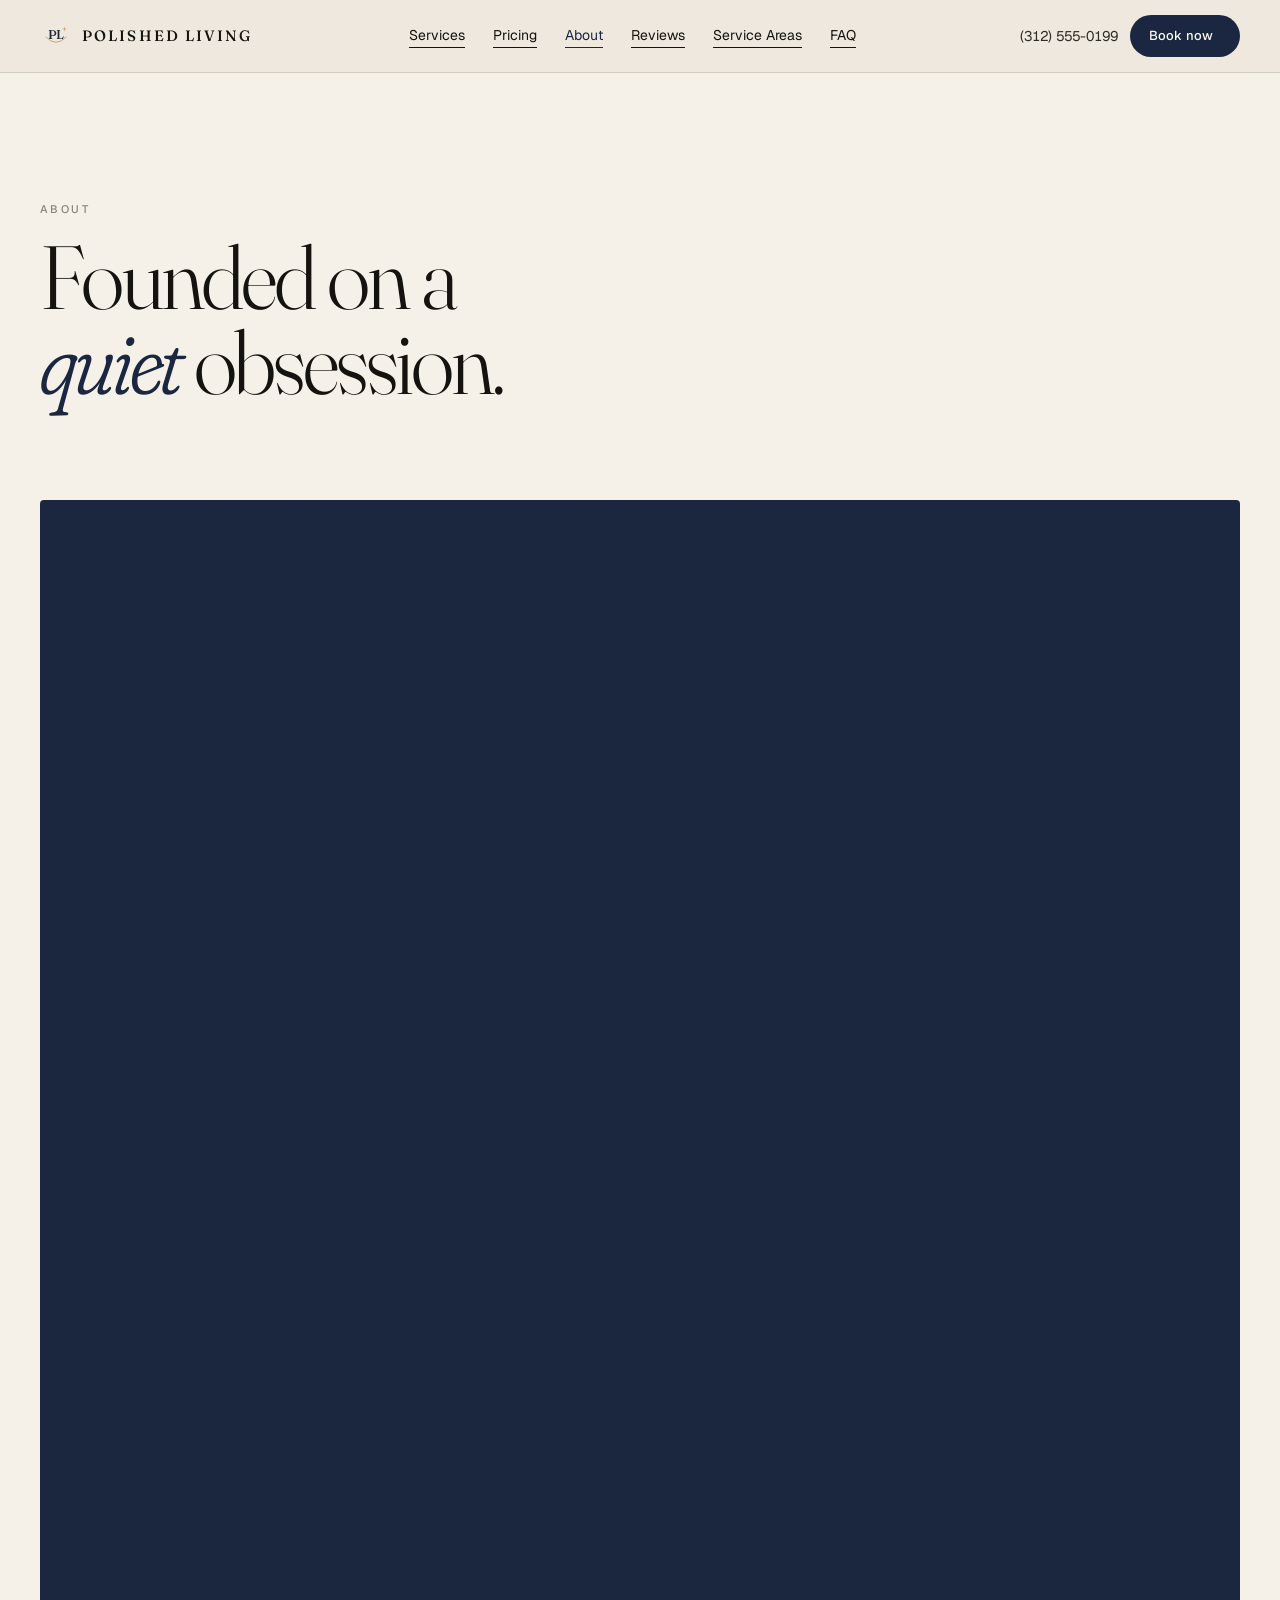
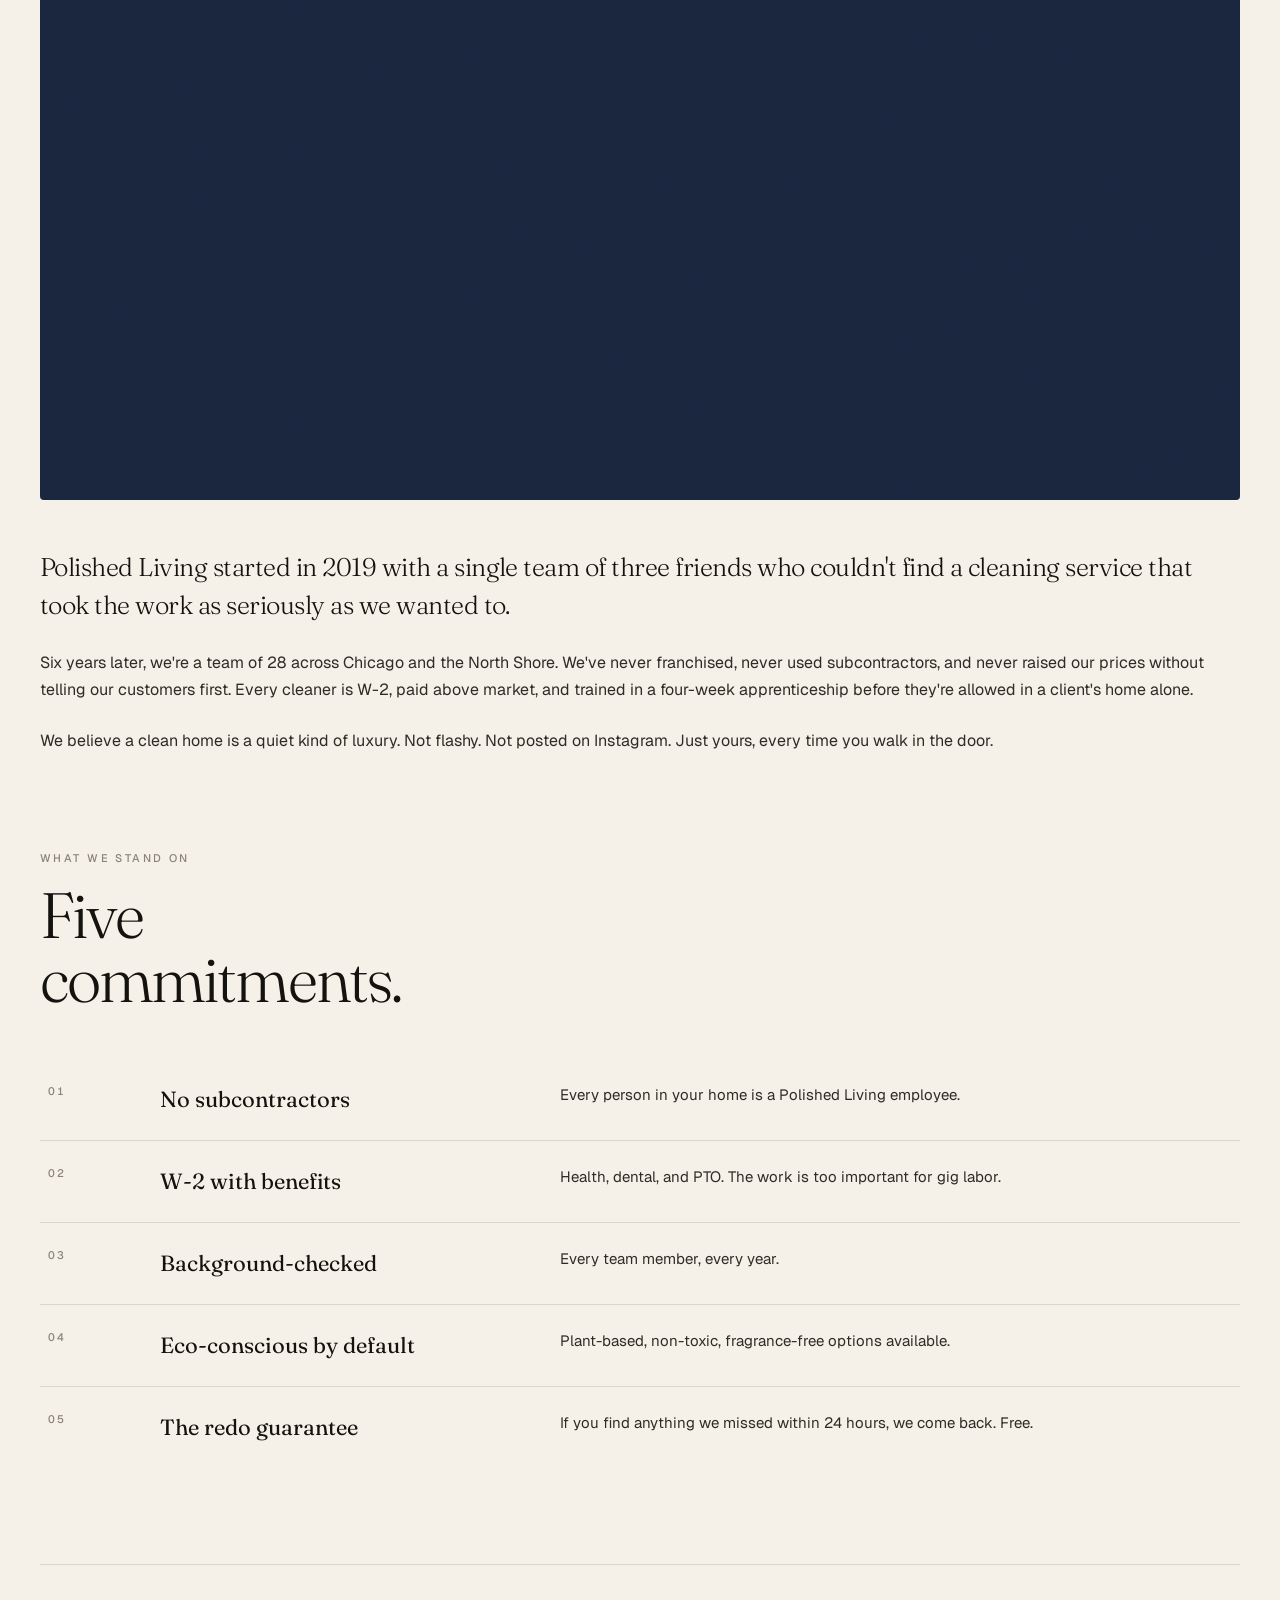
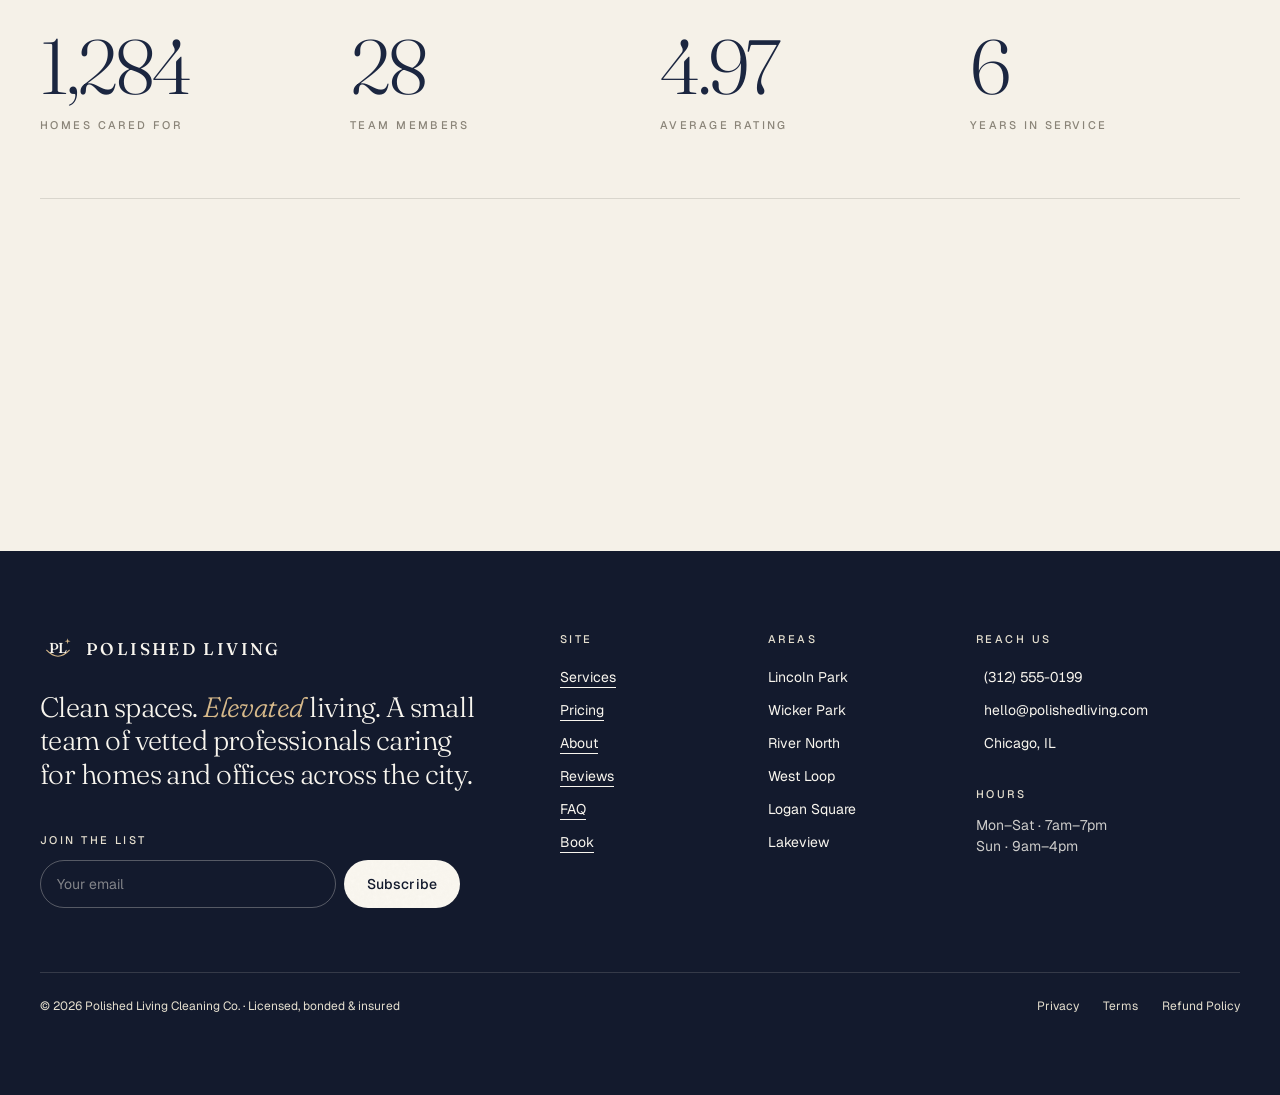
==== about.html @ 8c8fdf51 "Initial commit" ====
<!DOCTYPE html>
<html lang="en">
<head>
  <meta charset="UTF-8" />
  <meta name="viewport" content="width=device-width, initial-scale=1.0" />
  <title>About — Polished Living</title>
  <meta name="description" content="Polished Living started in 2019. We've never franchised, never used subcontractors, and never raised prices without telling customers first." />
  <link rel="stylesheet" href="styles.css" />
</head>
<body>
  <div id="nav"></div>

  <main>
    <section class="section">
      <div class="grid grid-12" style="margin-bottom: 96px;">
        <div style="grid-column: span 12;">
          <p class="eyebrow">About</p>
          <h1 class="display" style="margin-top: 16px;">Founded on a<br/><em class="serif-italic">quiet</em> obsession.</h1>
        </div>
      </div>

      <div class="grid grid-12" style="gap: 48px; margin-bottom: 96px;">
        <div style="grid-column: span 12;">
          <div class="grid" style="grid-template-columns: 1fr; gap: 48px;">
            <div class="about-photo grain">
              <img src="https://images.unsplash.com/photo-1521783988139-89397d761dce?w=800&auto=format&fit=crop&q=80" alt="" onerror="this.style.display='none'" />
            </div>
            <div>
              <p class="serif" style="font-size: clamp(20px, 2vw, 26px); line-height: 1.5; font-weight: 300;">Polished Living started in <span class="mono-num">2019</span> with a single team of three friends who couldn't find a cleaning service that took the work as seriously as we wanted to.</p>
              <p style="font-size: 16px; line-height: 1.7; color: var(--ink-soft); margin-top: 24px;">Six years later, we're a team of <span class="mono-num">28</span> across Chicago and the North Shore. We've never franchised, never used subcontractors, and never raised our prices without telling our customers first. Every cleaner is W-2, paid above market, and trained in a four-week apprenticeship before they're allowed in a client's home alone.</p>
              <p style="font-size: 16px; line-height: 1.7; color: var(--ink-soft); margin-top: 24px;">We believe a clean home is a quiet kind of luxury. Not flashy. Not posted on Instagram. Just yours, every time you walk in the door.</p>
            </div>
          </div>
        </div>
      </div>

      <div class="grid grid-12" style="gap: 40px;">
        <div style="grid-column: span 12;">
          <p class="eyebrow">What we stand on</p>
          <h2 class="section-h" style="margin-top: 16px;">Five<br/>commitments.</h2>
        </div>
      </div>

      <div style="margin-top: 48px;">
        <div class="commitment-rows">
          <div class="commitment-row">
            <p class="eyebrow mono-num">01</p>
            <p class="commitment-title">No subcontractors</p>
            <p class="commitment-desc">Every person in your home is a Polished Living employee.</p>
          </div>
          <div class="commitment-row">
            <p class="eyebrow mono-num">02</p>
            <p class="commitment-title">W-2 with benefits</p>
            <p class="commitment-desc">Health, dental, and PTO. The work is too important for gig labor.</p>
          </div>
          <div class="commitment-row">
            <p class="eyebrow mono-num">03</p>
            <p class="commitment-title">Background-checked</p>
            <p class="commitment-desc">Every team member, every year.</p>
          </div>
          <div class="commitment-row">
            <p class="eyebrow mono-num">04</p>
            <p class="commitment-title">Eco-conscious by default</p>
            <p class="commitment-desc">Plant-based, non-toxic, fragrance-free options available.</p>
          </div>
          <div class="commitment-row">
            <p class="eyebrow mono-num">05</p>
            <p class="commitment-title">The redo guarantee</p>
            <p class="commitment-desc">If you find anything we missed within 24 hours, we come back. Free.</p>
          </div>
        </div>
      </div>

      <div class="stat-grid">
        <div>
          <p class="stat-num">1,284</p>
          <p class="eyebrow" style="margin-top: 12px;">homes cared for</p>
        </div>
        <div>
          <p class="stat-num">28</p>
          <p class="eyebrow" style="margin-top: 12px;">team members</p>
        </div>
        <div>
          <p class="stat-num">4.97</p>
          <p class="eyebrow" style="margin-top: 12px;">average rating</p>
        </div>
        <div>
          <p class="stat-num">6</p>
          <p class="eyebrow" style="margin-top: 12px;">years in service</p>
        </div>
      </div>
    </section>
  </main>

  <div id="footer"></div>

  <script src="https://unpkg.com/lucide@latest"></script>
  <script src="script.js"></script>
</body>
</html>
---- styles.css ----
/* =========================================================
   QUIBKLE — Stylesheet
   Edit colors and type in :root below to rebrand globally.
   ========================================================= */

@import url('https://fonts.googleapis.com/css2?family=Fraunces:opsz,wght,SOFT,WONK@9..144,300..900,0..100,0..1&family=Geist:wght@300..700&display=swap');

:root {
  --cream: #F5F1E8;
  --cream-light: #FBF8F1;
  --cream-soft: #E8E2D2;
  --ink: #14130F;
  --ink-soft: #2E2C26;
  --navy: #1B2640;
  --navy-deep: #131A2D;
  --navy-light: #2A3656;
  --gold: #C9A876;
  --gold-light: #D9BB8C;
  --stone: #8A8478;
  --stone-light: #B5AFA1;
  --rule: rgba(20, 19, 15, 0.12);

  --font-display: 'Fraunces', 'Times New Roman', serif;
  --font-body: 'Geist', system-ui, -apple-system, sans-serif;
}

* { box-sizing: border-box; margin: 0; padding: 0; }
*, *::before, *::after { -webkit-font-smoothing: antialiased; -moz-osx-font-smoothing: grayscale; }

html { scroll-behavior: smooth; }
body { font-family: var(--font-body); color: var(--ink); background: var(--cream); font-size: 16px; line-height: 1.5; }

/* ---------- Layout ---------- */
.container { max-width: 1400px; margin: 0 auto; padding: 0 24px; }
@media (min-width: 1024px) { .container { padding: 0 40px; } }

.grid { display: grid; gap: 40px; }
@media (min-width: 1024px) { .grid-12 { grid-template-columns: repeat(12, 1fr); } }

/* ---------- Typography ---------- */
.serif { font-family: var(--font-display); font-feature-settings: 'ss01' 1, 'ss02' 1; letter-spacing: -0.02em; font-weight: 400; }
.serif-italic { font-family: var(--font-display); font-style: italic; font-variation-settings: 'SOFT' 100; }
em.serif-italic { color: var(--navy); }
em.serif-italic.accent { color: var(--navy); }

.eyebrow { font-size: 11px; letter-spacing: 0.22em; text-transform: uppercase; font-weight: 500; color: var(--stone); }

.mono-num { font-feature-settings: 'tnum' 1, 'ss01' 1; }

h1.display { font-family: var(--font-display); font-size: clamp(44px, 7vw, 104px); line-height: 0.95; font-weight: 300; letter-spacing: -0.035em; }
h1.hero { font-family: var(--font-display); font-size: clamp(48px, 7.5vw, 112px); line-height: 0.95; font-weight: 300; letter-spacing: -0.035em; }
h2.section-h { font-family: var(--font-display); font-size: clamp(36px, 5vw, 64px); line-height: 1; font-weight: 300; letter-spacing: -0.03em; }
h2.med-h { font-family: var(--font-display); font-size: clamp(28px, 3.5vw, 44px); line-height: 1.05; font-weight: 300; letter-spacing: -0.02em; }

p.lead { font-size: 18px; line-height: 1.55; color: var(--ink-soft); }

/* ---------- Texture ---------- */
.grain { position: relative; }
.grain::before {
  content: ""; position: absolute; inset: 0; pointer-events: none; opacity: 0.5; mix-blend-mode: multiply;
  background-image: url("data:image/svg+xml,%3Csvg viewBox='0 0 200 200' xmlns='http://www.w3.org/2000/svg'%3E%3Cfilter id='n'%3E%3CfeTurbulence type='fractalNoise' baseFrequency='0.85' numOctaves='2' stitchTiles='stitch'/%3E%3CfeColorMatrix values='0 0 0 0 0.08 0 0 0 0 0.08 0 0 0 0 0.06 0 0 0 0.06 0'/%3E%3C/filter%3E%3Crect width='100%25' height='100%25' filter='url(%23n)'/%3E%3C/svg%3E");
}

/* ---------- Buttons & Links ---------- */
.btn { display: inline-flex; align-items: center; gap: 8px; padding: 14px 22px; font-size: 14px; font-weight: 500; letter-spacing: 0.01em; transition: all 0.25s ease; border-radius: 999px; cursor: pointer; border: 1px solid transparent; font-family: var(--font-body); text-decoration: none; }
.btn-sm { padding: 10px 18px; font-size: 13px; }
.btn-primary { background: var(--navy); color: var(--cream-light); }
.btn-primary:hover { background: var(--navy-deep); transform: translateY(-1px); }
.btn-secondary { background: transparent; color: var(--ink); border-color: var(--ink); }
.btn-secondary:hover { background: var(--ink); color: var(--cream-light); }
.btn-light { background: var(--cream-light); color: var(--navy-deep); }
.btn-light:hover { background: white; }
.btn-ghost { background: transparent; color: var(--navy); padding: 8px 0; }
.btn-full { width: 100%; justify-content: center; }

.link-line { background-image: linear-gradient(currentColor, currentColor); background-size: 100% 1px; background-repeat: no-repeat; background-position: 0 100%; padding-bottom: 2px; transition: background-size 0.3s ease; cursor: pointer; }
.link-line:hover { background-size: 0% 1px; }

a { color: inherit; text-decoration: none; }
button { font-family: inherit; cursor: pointer; background: none; border: none; color: inherit; }

.rule { height: 1px; background: var(--rule); width: 100%; }

/* ---------- Nav ---------- */
header.nav { position: sticky; top: 0; z-index: 40; background: rgba(237, 231, 220, 0.85); backdrop-filter: blur(12px); border-bottom: 1px solid var(--rule); }
.nav-inner { max-width: 1400px; margin: 0 auto; padding: 0 24px; display: flex; align-items: center; justify-content: space-between; height: 72px; }
@media (min-width: 1024px) { .nav-inner { padding: 0 40px; } }
.nav-brand { display: flex; align-items: center; gap: 10px; }
.nav-brand-text { font-family: var(--font-display); font-size: 15px; font-weight: 500; letter-spacing: 0.14em; text-transform: uppercase; color: var(--ink); }
.nav-links { display: none; align-items: center; gap: 28px; }
@media (min-width: 1024px) { .nav-links { display: flex; } }
.nav-link { font-size: 14px; color: var(--ink); }
.nav-link.current { color: var(--navy); }
.nav-right { display: flex; align-items: center; gap: 12px; }
.nav-phone { display: none; align-items: center; gap: 8px; font-size: 14px; color: var(--ink-soft); }
@media (min-width: 768px) { .nav-phone { display: flex; } }
.nav-menu-btn { display: block; padding: 8px; }
@media (min-width: 1024px) { .nav-menu-btn { display: none; } }

.mobile-menu { position: fixed; inset: 0; z-index: 50; background: var(--cream); display: none; flex-direction: column; }
.mobile-menu.open { display: flex; }
.mobile-menu-top { padding: 24px; display: flex; align-items: center; justify-content: space-between; }
.mobile-menu-links { padding: 48px 24px 0; display: flex; flex-direction: column; gap: 24px; }
.mobile-menu-link { font-family: var(--font-display); font-size: 36px; font-weight: 400; letter-spacing: -0.02em; text-align: left; color: var(--ink); }

/* ---------- Footer ---------- */
footer.site-footer { background: var(--navy-deep); color: var(--cream-light); margin-top: 128px; }
.footer-inner { max-width: 1400px; margin: 0 auto; padding: 80px 24px; }
@media (min-width: 1024px) { .footer-inner { padding: 80px 40px; } }
.footer-grid { display: grid; gap: 48px; }
@media (min-width: 1024px) { .footer-grid { grid-template-columns: repeat(12, 1fr); } }
.footer-tag { font-family: var(--font-display); font-size: 28px; line-height: 1.2; max-width: 440px; font-weight: 300; letter-spacing: -0.02em; }
.footer-col-5 { grid-column: span 12; }
.footer-col-2 { grid-column: span 6; }
.footer-col-3 { grid-column: span 12; }
@media (min-width: 1024px) {
  .footer-col-5 { grid-column: span 5; }
  .footer-col-2 { grid-column: span 2; }
  .footer-col-3 { grid-column: span 3; }
}
.footer-list { list-style: none; }
.footer-list li { font-size: 14px; margin-bottom: 12px; }
.footer-list li.with-icon { display: flex; align-items: center; gap: 8px; }
.footer-bottom { display: flex; flex-direction: column; justify-content: space-between; gap: 16px; font-size: 12px; color: var(--cream-soft); }
@media (min-width: 768px) { .footer-bottom { flex-direction: row; } }
.footer-bottom-links { display: flex; gap: 24px; }
.email-form { display: flex; gap: 8px; max-width: 420px; }
.email-form input { flex: 1; background: transparent; padding: 12px 16px; font-size: 14px; border: 1px solid rgba(245, 241, 234, 0.3); border-radius: 999px; color: var(--cream-light); font-family: inherit; outline: none; }
.email-form input::placeholder { color: rgba(245, 241, 234, 0.5); }

/* ---------- Hero (home) ---------- */
.hero-section { position: relative; overflow: hidden; }
.hero-inner { max-width: 1400px; margin: 0 auto; padding: 64px 24px 96px; }
@media (min-width: 1024px) { .hero-inner { padding: 96px 40px 128px; } }
.hero-grid { display: grid; gap: 40px; align-items: end; }
@media (min-width: 1024px) { .hero-grid { grid-template-columns: repeat(12, 1fr); } }
.hero-text { grid-column: span 12; }
@media (min-width: 1024px) { .hero-text { grid-column: span 7; } }
.hero-image { grid-column: span 12; }
@media (min-width: 1024px) { .hero-image { grid-column: span 5; } }
.hero-img-block { position: relative; aspect-ratio: 4/5; background: var(--navy); border-radius: 4px; overflow: hidden; }
.hero-img-block img { width: 100%; height: 100%; object-fit: cover; mix-blend-mode: luminosity; opacity: 0.85; }
.hero-img-overlay { position: absolute; inset: 0; display: flex; flex-direction: column; justify-content: space-between; padding: 32px; color: var(--cream-light); }
.hero-quote { font-family: var(--font-display); font-style: italic; font-size: 22px; line-height: 1.3; max-width: 280px; }

.trust-ribbon { border-top: 1px solid var(--rule); border-bottom: 1px solid var(--rule); }
.trust-inner { max-width: 1400px; margin: 0 auto; padding: 20px 24px; display: flex; flex-wrap: wrap; align-items: center; justify-content: space-between; gap: 24px; font-size: 14px; color: var(--ink-soft); }
@media (min-width: 1024px) { .trust-inner { padding: 20px 40px; } }
.trust-item { display: flex; align-items: center; gap: 8px; }

/* ---------- Section spacing ---------- */
.section { max-width: 1400px; margin: 0 auto; padding: 96px 24px; }
@media (min-width: 1024px) { .section { padding: 128px 40px; } }
.section-bg-light { background: var(--cream-light); }
.section-bg-navy { background: var(--navy); color: var(--cream-light); }
.section-bg-gold { background: var(--gold); color: var(--navy-deep); }

/* ---------- Services grid ---------- */
.services-grid { display: grid; gap: 1px; background: var(--rule); }
@media (min-width: 768px) { .services-grid { grid-template-columns: repeat(2, 1fr); } }
@media (min-width: 1024px) { .services-grid { grid-template-columns: repeat(5, 1fr); } }
.service-card { background: var(--cream); padding: 28px; text-align: left; display: block; transition: transform 0.4s cubic-bezier(0.2, 0.7, 0.2, 1); cursor: pointer; }
.service-card:hover { transform: translateY(-4px); }
.service-card-top { display: flex; align-items: flex-start; justify-content: space-between; margin-bottom: 48px; }
.service-card-name { font-family: var(--font-display); font-size: 24px; font-weight: 400; letter-spacing: -0.02em; }
.service-card-tagline { font-size: 14px; color: var(--ink-soft); line-height: 1.5; margin-top: 8px; }
.service-card-price { font-size: 14px; color: var(--navy); margin-top: 24px; display: flex; align-items: center; gap: 8px; }

/* ---------- How it works ---------- */
.steps-grid { display: grid; gap: 48px; margin-top: 80px; }
@media (min-width: 768px) { .steps-grid { grid-template-columns: repeat(3, 1fr); } }
.step-num { font-family: var(--font-display); font-size: 56px; font-weight: 300; color: var(--navy); letter-spacing: -0.04em; line-height: 1; font-feature-settings: 'tnum' 1; }
.step-title { font-family: var(--font-display); font-size: 26px; font-weight: 400; letter-spacing: -0.02em; }
.step-desc { font-size: 15px; color: var(--ink-soft); line-height: 1.6; margin-top: 12px; }

/* ---------- Areas glimpse ---------- */
.areas-list { display: grid; grid-template-columns: repeat(2, 1fr); gap: 12px 16px; }
@media (min-width: 640px) { .areas-list { grid-template-columns: repeat(3, 1fr); } }
.areas-list-item { font-family: var(--font-display); font-size: 22px; font-weight: 300; letter-spacing: -0.01em; }

/* ---------- Services overview rows ---------- */
.svc-rows { display: flex; flex-direction: column; gap: 1px; background: var(--rule); }
.svc-row { background: var(--cream); padding: 40px 8px; display: grid; gap: 24px; align-items: start; transition: transform 0.4s; }
.svc-row:hover { transform: translateY(-2px); }
@media (min-width: 768px) { .svc-row { grid-template-columns: repeat(12, 1fr); } }
.svc-row > * { grid-column: span 12; }
@media (min-width: 768px) {
  .svc-row-num { grid-column: span 1; }
  .svc-row-name { grid-column: span 3; }
  .svc-row-desc { grid-column: span 4; }
  .svc-row-price { grid-column: span 2; text-align: right; }
  .svc-row-cta { grid-column: span 2; text-align: right; }
}
.svc-row-name-inner { display: flex; align-items: center; gap: 12px; }
.svc-row-h { font-family: var(--font-display); font-size: 32px; font-weight: 400; letter-spacing: -0.02em; }
.svc-row-price-num { font-family: var(--font-display); font-size: 32px; font-weight: 400; color: var(--navy); margin-top: 4px; font-feature-settings: 'tnum' 1; }

/* ---------- Service detail ---------- */
.included-grid { display: grid; gap: 16px 32px; }
@media (min-width: 640px) { .included-grid { grid-template-columns: repeat(2, 1fr); } }
.included-item { display: flex; align-items: flex-start; gap: 12px; font-size: 15px; line-height: 1.5; }
.included-item svg { color: var(--navy); margin-top: 2px; flex-shrink: 0; }

.size-rows { display: flex; flex-direction: column; gap: 1px; background: var(--rule); }
.size-row { background: var(--cream-light); padding: 16px; display: flex; justify-content: space-between; align-items: baseline; }
.size-row-name { font-weight: 500; }
.size-row-time { font-size: 12px; color: var(--stone); }
.size-row-price { font-family: var(--font-display); font-size: 24px; font-weight: 400; color: var(--navy); font-feature-settings: 'tnum' 1; }

.addons-grid { display: grid; gap: 1px; background: var(--rule); }
@media (min-width: 768px) { .addons-grid { grid-template-columns: repeat(3, 1fr); } }
.addon-item { background: var(--cream); padding: 20px; display: flex; justify-content: space-between; align-items: center; }
.addon-price { font-family: var(--font-display); font-size: 20px; color: var(--navy); font-feature-settings: 'tnum' 1; }

.price-card-side { padding: 24px; background: var(--cream-light); border-radius: 4px; border: 1px solid var(--rule); }

/* ---------- Pricing tiers ---------- */
.tier-grid { display: grid; gap: 24px; }
@media (min-width: 768px) { .tier-grid { grid-template-columns: repeat(2, 1fr); } }
@media (min-width: 1024px) { .tier-grid { grid-template-columns: repeat(3, 1fr); } }
.tier { padding: 32px; border-radius: 4px; position: relative; background: var(--cream-light); border: 1px solid var(--rule); }
.tier.featured { background: var(--navy); color: var(--cream-light); border: none; }
.tier-popular { position: absolute; top: 24px; right: 24px; font-size: 11px; letter-spacing: 0.22em; text-transform: uppercase; font-weight: 500; color: var(--gold-light); }
.tier-name { font-family: var(--font-display); font-size: 32px; font-weight: 400; letter-spacing: -0.02em; }
.tier-desc { font-size: 14px; margin-top: 8px; opacity: 0.8; }
.tier-price { font-family: var(--font-display); font-size: 72px; font-weight: 300; letter-spacing: -0.04em; line-height: 0.9; margin: 32px 0 8px; font-feature-settings: 'tnum' 1; }
.tier-eyebrow { font-size: 11px; letter-spacing: 0.22em; text-transform: uppercase; font-weight: 500; opacity: 0.7; margin-bottom: 32px; }
.tier-features { list-style: none; margin-bottom: 32px; }
.tier-features li { display: flex; align-items: flex-start; gap: 8px; font-size: 14px; margin-bottom: 12px; }
.tier-features li svg { margin-top: 2px; flex-shrink: 0; }

/* ---------- About ---------- */
.commitment-rows { display: flex; flex-direction: column; gap: 1px; background: var(--rule); }
.commitment-row { background: var(--cream); padding: 24px 8px; display: grid; gap: 16px; align-items: start; }
@media (min-width: 768px) { .commitment-row { grid-template-columns: 1fr 4fr 7fr; } }
.commitment-title { font-family: var(--font-display); font-size: 22px; font-weight: 400; }
.commitment-desc { color: var(--ink-soft); font-size: 15px; line-height: 1.55; }

.stat-grid { display: grid; grid-template-columns: repeat(2, 1fr); gap: 40px; padding: 64px 0; border-top: 1px solid var(--rule); border-bottom: 1px solid var(--rule); margin: 96px 0; }
@media (min-width: 768px) { .stat-grid { grid-template-columns: repeat(4, 1fr); } }
.stat-num { font-family: var(--font-display); font-size: clamp(48px, 6vw, 84px); font-weight: 300; color: var(--navy); letter-spacing: -0.04em; line-height: 1; font-feature-settings: 'tnum' 1; }

.about-photo { aspect-ratio: 3/4; background: var(--navy); border-radius: 4px; overflow: hidden; position: relative; }
.about-photo img { width: 100%; height: 100%; object-fit: cover; mix-blend-mode: luminosity; opacity: 0.75; }

/* ---------- Reviews ---------- */
.reviews-grid { display: grid; gap: 1px; background: var(--rule); }
@media (min-width: 768px) { .reviews-grid { grid-template-columns: repeat(2, 1fr); } }
@media (min-width: 1024px) { .reviews-grid { grid-template-columns: repeat(3, 1fr); } }
.review-card { background: var(--cream); padding: 28px; }
.review-top { display: flex; justify-content: space-between; align-items: flex-start; margin-bottom: 20px; }
.review-stars { display: flex; gap: 4px; }
.star { color: var(--gold); }
.review-text { font-family: var(--font-display); font-size: 19px; line-height: 1.4; font-weight: 400; letter-spacing: -0.01em; }
.review-name { font-weight: 500; font-size: 14px; }
.review-meta { font-size: 12px; color: var(--stone); margin-top: 4px; }

/* ---------- Areas page ---------- */
.region-grid { display: grid; gap: 40px; margin-bottom: 64px; }
@media (min-width: 1024px) { .region-grid { grid-template-columns: 3fr 9fr; } }
.region-h { font-family: var(--font-display); font-size: 32px; font-weight: 400; letter-spacing: -0.02em; margin-top: 8px; }
.region-list { display: grid; grid-template-columns: repeat(2, 1fr); gap: 16px 24px; }
@media (min-width: 640px) { .region-list { grid-template-columns: repeat(3, 1fr); } }
@media (min-width: 1024px) { .region-list { grid-template-columns: repeat(4, 1fr); } }
.region-list-item { font-family: var(--font-display); font-size: 22px; font-weight: 300; letter-spacing: -0.01em; padding: 12px 0; border-bottom: 1px solid var(--rule); }

/* ---------- FAQ ---------- */
.faq-section { display: grid; gap: 40px; margin-bottom: 64px; }
@media (min-width: 1024px) { .faq-section { grid-template-columns: 3fr 9fr; } }
.faq-cat-h { font-family: var(--font-display); font-size: 28px; font-weight: 400; letter-spacing: -0.02em; margin-top: 8px; }
.faq-items { display: flex; flex-direction: column; gap: 1px; background: var(--rule); }
.faq-item { background: var(--cream); }
.faq-q { width: 100%; display: flex; align-items: center; justify-content: space-between; padding: 24px 8px; text-align: left; font-family: var(--font-display); font-size: 22px; font-weight: 400; letter-spacing: -0.01em; }
.faq-q svg { transition: transform 0.3s; flex-shrink: 0; margin-left: 16px; }
.faq-item.open .faq-q svg { transform: rotate(180deg); }
.faq-a { padding: 0 8px 24px; font-size: 16px; line-height: 1.65; color: var(--ink-soft); max-width: 720px; display: none; }
.faq-item.open .faq-a { display: block; }

/* ---------- Booking form ---------- */
.book-section { max-width: 1200px; margin: 0 auto; padding: 64px 24px 128px; }
@media (min-width: 1024px) { .book-section { padding: 64px 40px 128px; } }

.step-bar { display: flex; align-items: center; gap: 8px; overflow-x: auto; padding-bottom: 8px; margin: 48px 0 64px; }
.step-bar::-webkit-scrollbar { display: none; }
.step-pill { display: flex; align-items: center; gap: 8px; flex-shrink: 0; }
.step-pill-num { font-size: 11px; letter-spacing: 0.22em; text-transform: uppercase; font-weight: 500; color: var(--stone); font-feature-settings: 'tnum' 1; }
.step-pill-num.active { color: var(--ink); }
.step-pill-num.done { color: var(--navy); }
.step-pill-label { font-size: 11px; letter-spacing: 0.22em; text-transform: uppercase; font-weight: 500; color: var(--stone); }
.step-pill-label.active, .step-pill-label.done { color: var(--ink); }
.step-pill-line { width: 36px; height: 1px; background: var(--rule); }
.step-pill-line.done { background: var(--navy); }

.book-grid { display: grid; gap: 40px; }
@media (min-width: 1024px) { .book-grid { grid-template-columns: 2fr 1fr; } }

.step-panel { display: none; }
.step-panel.active { display: block; }
.step-h { font-family: var(--font-display); font-size: 36px; font-weight: 400; letter-spacing: -0.02em; margin-bottom: 32px; }

.option-grid { display: grid; gap: 12px; }
@media (min-width: 640px) { .option-grid.cols-2 { grid-template-columns: repeat(2, 1fr); } }
.option-grid.cols-3 { grid-template-columns: repeat(2, 1fr); }
@media (min-width: 640px) { .option-grid.cols-3 { grid-template-columns: repeat(3, 1fr); } }
.option-grid.cols-4 { grid-template-columns: repeat(2, 1fr); }
@media (min-width: 640px) { .option-grid.cols-4 { grid-template-columns: repeat(4, 1fr); } }
.option-grid.cols-5 { grid-template-columns: repeat(2, 1fr); }
@media (min-width: 640px) { .option-grid.cols-5 { grid-template-columns: repeat(5, 1fr); } }
.option-grid.cols-7 { grid-template-columns: repeat(5, 1fr); }
@media (min-width: 640px) { .option-grid.cols-7 { grid-template-columns: repeat(7, 1fr); } }

.option { padding: 24px; background: var(--cream-light); border: 1px solid var(--rule); border-radius: 4px; text-align: left; transition: transform 0.3s; cursor: pointer; }
.option:hover { transform: translateY(-2px); }
.option.selected { background: var(--navy); color: var(--cream-light); }
.option-name { font-family: var(--font-display); font-size: 22px; font-weight: 400; margin-top: 24px; }
.option-desc { font-size: 14px; margin-top: 4px; opacity: 0.8; }
.option-price { font-family: var(--font-display); font-size: 14px; margin-top: 16px; font-feature-settings: 'tnum' 1; }

.option-sm { padding: 16px; background: var(--cream-light); border: 1px solid var(--rule); border-radius: 4px; text-align: center; font-size: 14px; cursor: pointer; }
.option-sm.selected { background: var(--navy); color: var(--cream-light); }
.option-sm.date { padding: 12px 6px; font-size: 12px; }

.field-group { margin-top: 24px; }
.field-label { font-size: 11px; letter-spacing: 0.22em; text-transform: uppercase; font-weight: 500; color: var(--stone); margin-bottom: 16px; display: block; }
.input { width: 100%; padding: 12px 16px; background: var(--cream-light); border: 1px solid var(--rule); border-radius: 4px; font-size: 14px; font-family: inherit; outline: none; color: var(--ink); }
.input:focus { border-color: var(--navy); }
textarea.input { resize: vertical; min-height: 120px; }
.input-grid { display: grid; gap: 16px; }
@media (min-width: 640px) { .input-grid { grid-template-columns: repeat(2, 1fr); } }

.step-nav { margin-top: 48px; display: flex; align-items: center; justify-content: space-between; }
.step-nav .btn[disabled] { opacity: 0.3; cursor: not-allowed; }

.book-sidebar { padding: 24px; background: var(--cream-light); border: 1px solid var(--rule); border-radius: 4px; position: sticky; top: 96px; }
.book-sidebar h3 { font-family: var(--font-display); font-size: 22px; font-weight: 400; line-height: 1.3; margin-top: 12px; }
.book-sidebar a { display: flex; align-items: center; gap: 8px; font-size: 14px; margin-top: 12px; }
.book-sidebar .trust-note { display: flex; align-items: flex-start; gap: 12px; font-size: 14px; color: var(--ink-soft); margin-top: 16px; }
.book-sidebar .trust-note svg { margin-top: 2px; flex-shrink: 0; color: var(--navy); }

.success-summary { padding: 24px; background: var(--navy); color: var(--cream-light); border-radius: 4px; margin-top: 40px; }
.success-summary-row { display: grid; grid-template-columns: 1fr 1fr; row-gap: 12px; margin-top: 16px; font-size: 14px; }
.success-summary-row .label { opacity: 0.7; }

/* ---------- Animations ---------- */
.fade-in { opacity: 0; transform: translateY(8px); animation: fade 0.7s cubic-bezier(0.2, 0.7, 0.2, 1) forwards; }
.delay-1 { animation-delay: 0.05s; }
.delay-2 { animation-delay: 0.15s; }
.delay-3 { animation-delay: 0.25s; }
.delay-4 { animation-delay: 0.35s; }
.delay-5 { animation-delay: 0.45s; }
@keyframes fade { to { opacity: 1; transform: translateY(0); } }

/* ---------- Big CTA / Quote block ---------- */
.cta-block { display: grid; gap: 40px; align-items: center; padding: 40px; border-radius: 4px; margin-top: 96px; }
@media (min-width: 768px) { .cta-block { grid-template-columns: 2fr 1fr; padding: 64px; } }
.cta-block h3 { font-family: var(--font-display); font-size: clamp(28px, 3.5vw, 44px); line-height: 1.05; font-weight: 300; letter-spacing: -0.02em; }
.cta-block-right { text-align: left; }
@media (min-width: 768px) { .cta-block-right { text-align: right; } }

.quote-section { display: grid; gap: 40px; }
@media (min-width: 1024px) { .quote-section { grid-template-columns: 2fr 9fr 1fr; } }
.quote-mark { color: var(--gold); }
.quote-text { font-family: var(--font-display); font-size: clamp(28px, 4vw, 52px); line-height: 1.15; font-weight: 300; letter-spacing: -0.02em; }
.quote-author { display: flex; align-items: center; gap: 16px; margin-top: 40px; }
.quote-author-avatar { width: 48px; height: 48px; border-radius: 50%; background: var(--gold); }

/* ---------- Final CTA ---------- */
.final-cta { text-align: center; }
.final-cta h2 { font-family: var(--font-display); font-size: clamp(44px, 6.5vw, 96px); line-height: 0.98; font-weight: 300; letter-spacing: -0.035em; max-width: 1000px; margin: 16px auto 0; }
.final-cta-btns { margin-top: 40px; display: flex; justify-content: center; gap: 12px; flex-wrap: wrap; }

/* ---------- Legal pages ---------- */
.legal-section { max-width: 800px; margin: 0 auto; padding: 64px 24px 128px; }
.legal-section h1 { font-family: var(--font-display); font-size: clamp(40px, 5vw, 64px); line-height: 1; font-weight: 300; letter-spacing: -0.03em; margin: 16px 0 16px; }
.legal-section h2 { font-family: var(--font-display); font-size: 24px; font-weight: 500; letter-spacing: -0.01em; margin: 48px 0 16px; }
.legal-section p, .legal-section li { font-size: 15px; line-height: 1.7; color: var(--ink-soft); margin-bottom: 16px; }
.legal-section ul { padding-left: 24px; }
.legal-meta { font-size: 13px; color: var(--stone); margin-bottom: 16px; }
.legal-notice { padding: 16px 20px; background: var(--cream-light); border-left: 3px solid var(--gold); font-size: 14px; color: var(--ink-soft); margin: 32px 0; }

/* ---------- Star rating ---------- */
.stars { display: flex; gap: 4px; align-items: center; }
.stars svg { color: var(--gold); fill: var(--gold); }

/* ---------- Utility ---------- */
.text-center { text-align: center; }
.hide-mobile { display: none; }
@media (min-width: 768px) { .hide-mobile { display: initial; } }
.mb-sm { margin-bottom: 16px; }
.mb-md { margin-bottom: 32px; }
.mb-lg { margin-bottom: 64px; }
.mt-sm { margin-top: 16px; }
.mt-md { margin-top: 32px; }
.mt-lg { margin-top: 64px; }
.mt-xl { margin-top: 96px; }

.flex { display: flex; }
.flex-center { display: flex; align-items: center; justify-content: center; }
.gap-sm { gap: 8px; }
.gap-md { gap: 16px; }
.flex-wrap { flex-wrap: wrap; }
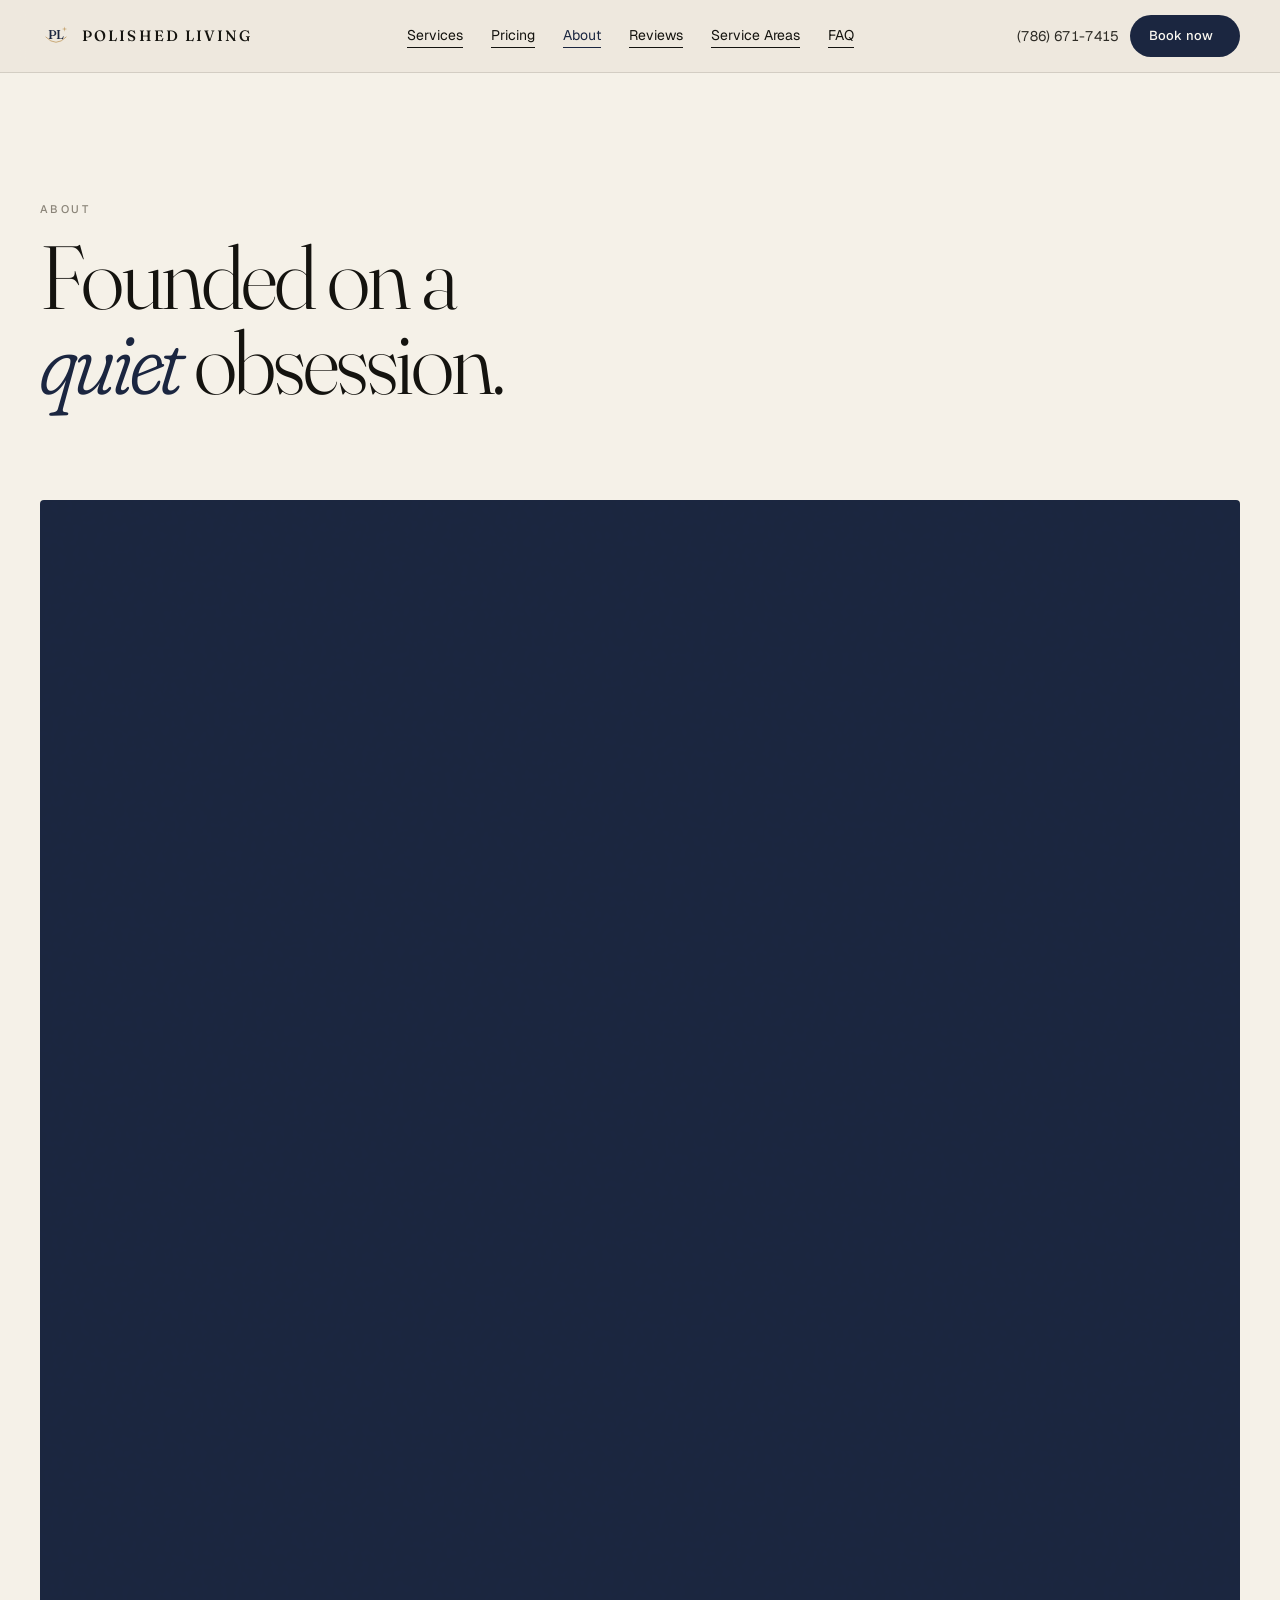
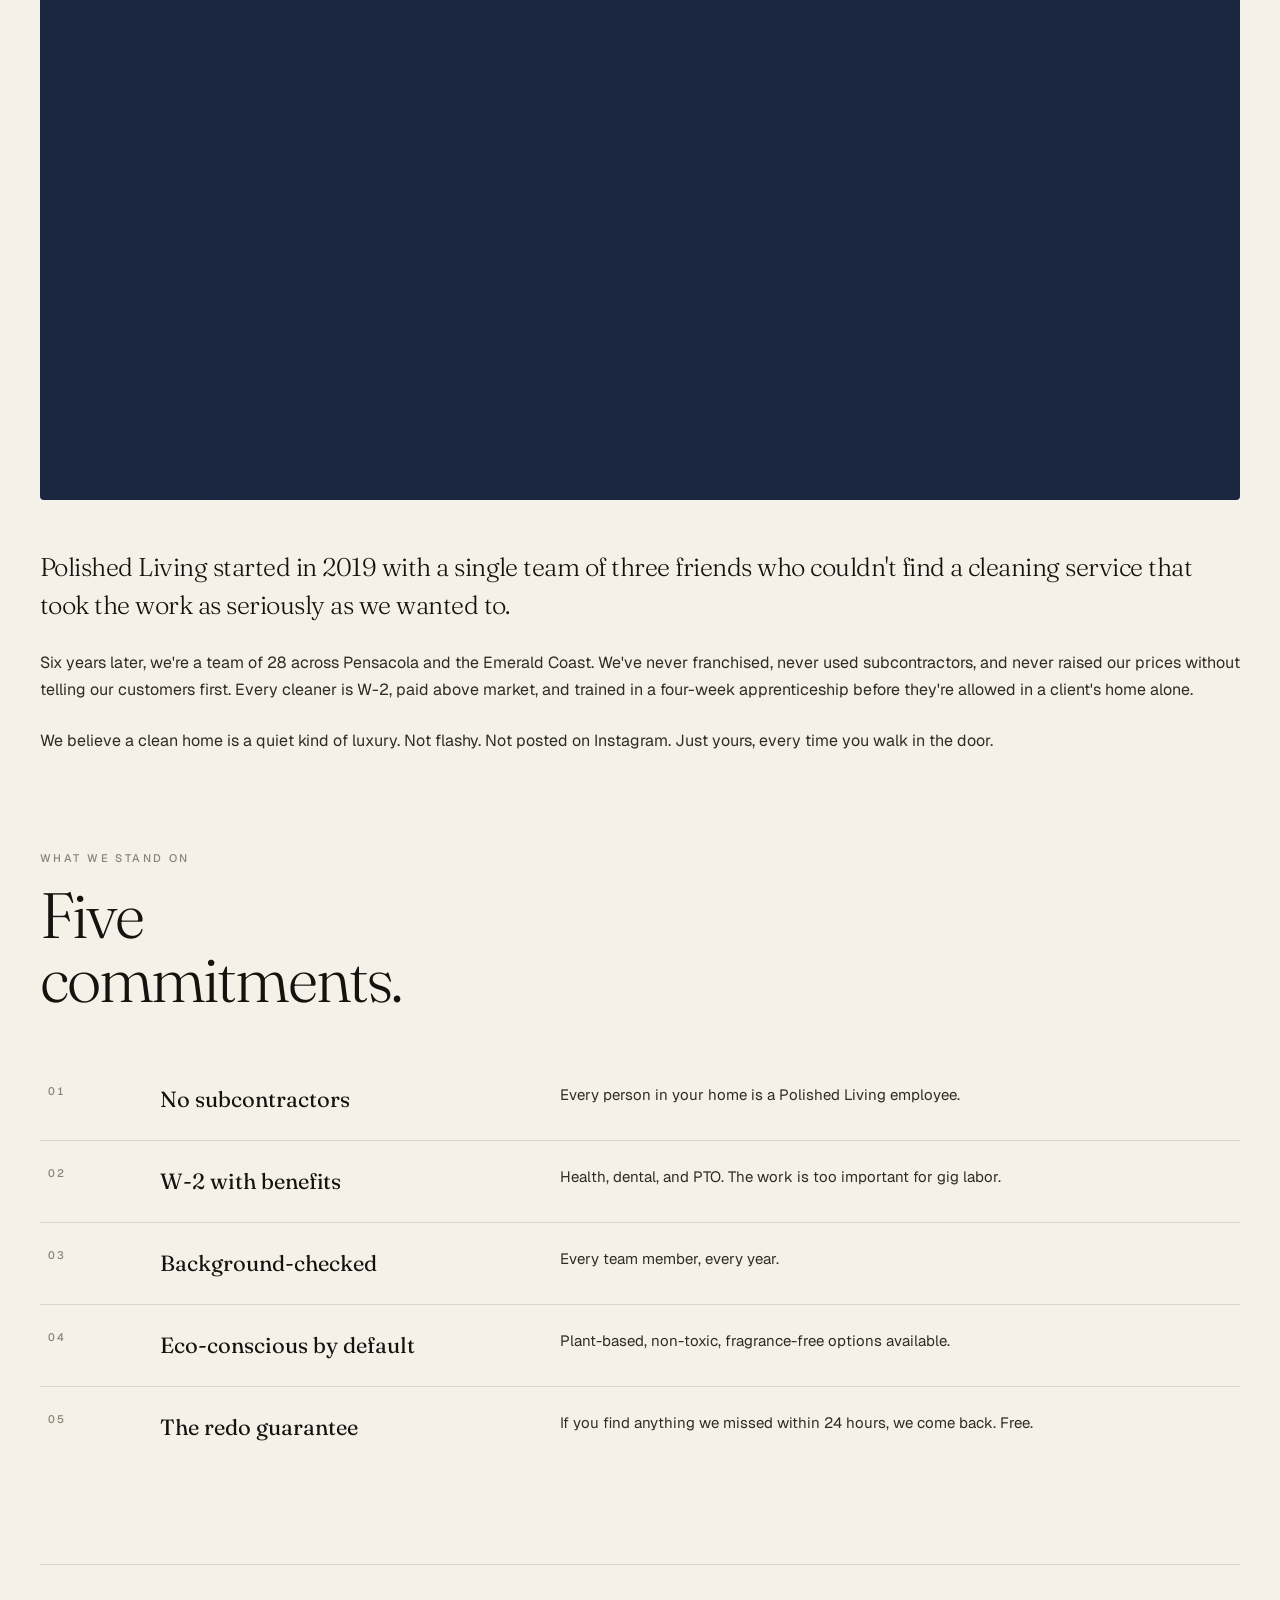
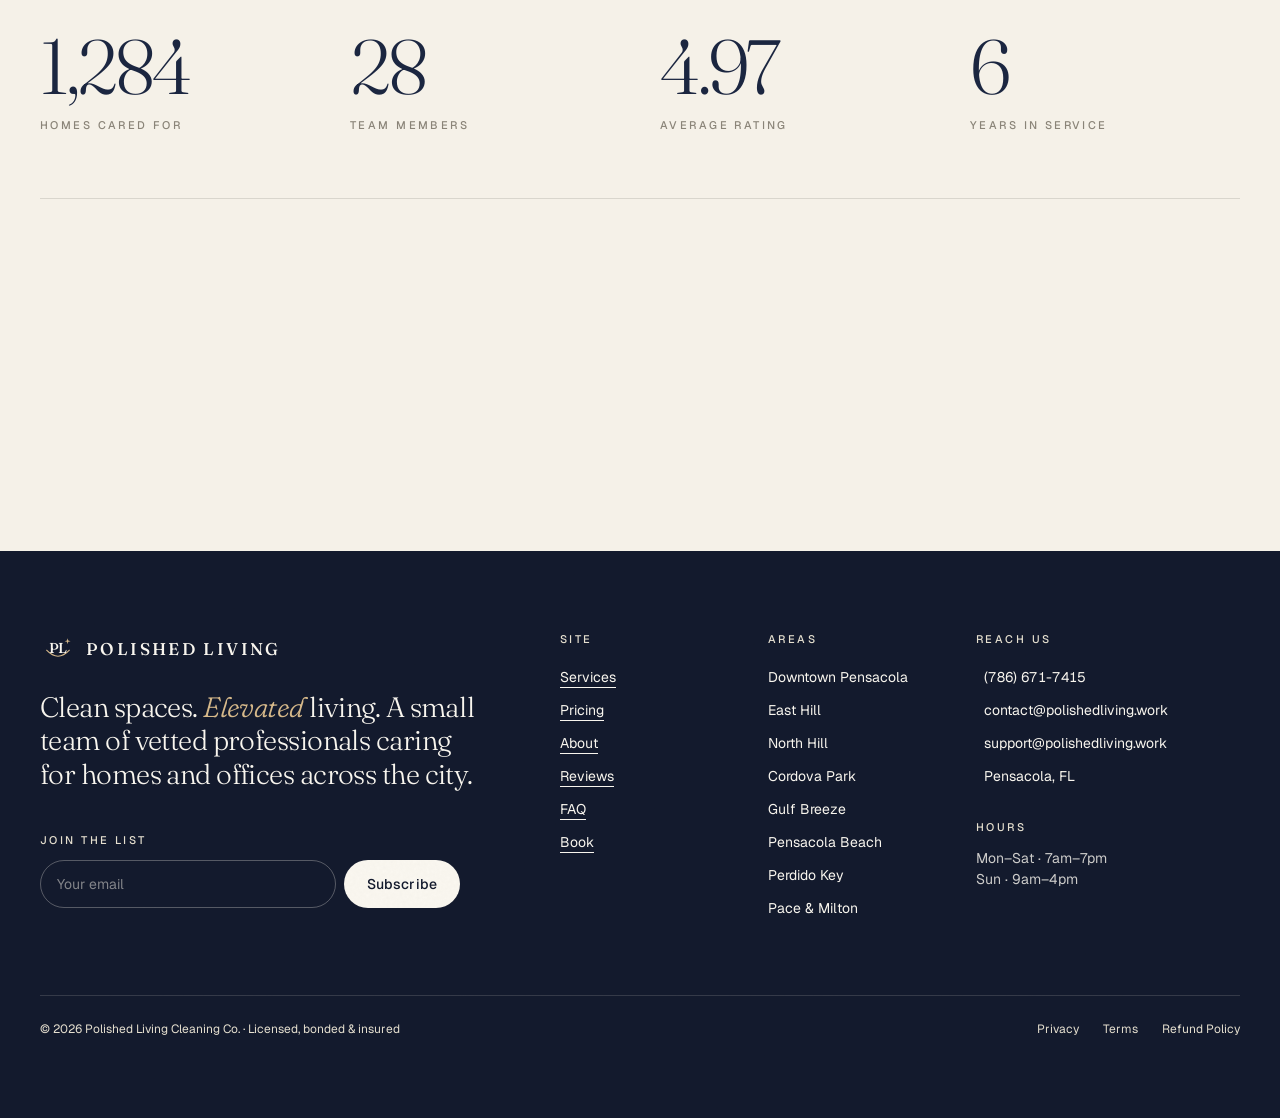
==== commit 16efc21d: "initial commit" ====
--- a/about.html
+++ b/about.html
@@ -27,7 +27,7 @@
             </div>
             <div>
               <p class="serif" style="font-size: clamp(20px, 2vw, 26px); line-height: 1.5; font-weight: 300;">Polished Living started in <span class="mono-num">2019</span> with a single team of three friends who couldn't find a cleaning service that took the work as seriously as we wanted to.</p>
-              <p style="font-size: 16px; line-height: 1.7; color: var(--ink-soft); margin-top: 24px;">Six years later, we're a team of <span class="mono-num">28</span> across Chicago and the North Shore. We've never franchised, never used subcontractors, and never raised our prices without telling our customers first. Every cleaner is W-2, paid above market, and trained in a four-week apprenticeship before they're allowed in a client's home alone.</p>
+              <p style="font-size: 16px; line-height: 1.7; color: var(--ink-soft); margin-top: 24px;">Six years later, we're a team of <span class="mono-num">28</span> across Pensacola and the Emerald Coast. We've never franchised, never used subcontractors, and never raised our prices without telling our customers first. Every cleaner is W-2, paid above market, and trained in a four-week apprenticeship before they're allowed in a client's home alone.</p>
               <p style="font-size: 16px; line-height: 1.7; color: var(--ink-soft); margin-top: 24px;">We believe a clean home is a quiet kind of luxury. Not flashy. Not posted on Instagram. Just yours, every time you walk in the door.</p>
             </div>
           </div>
